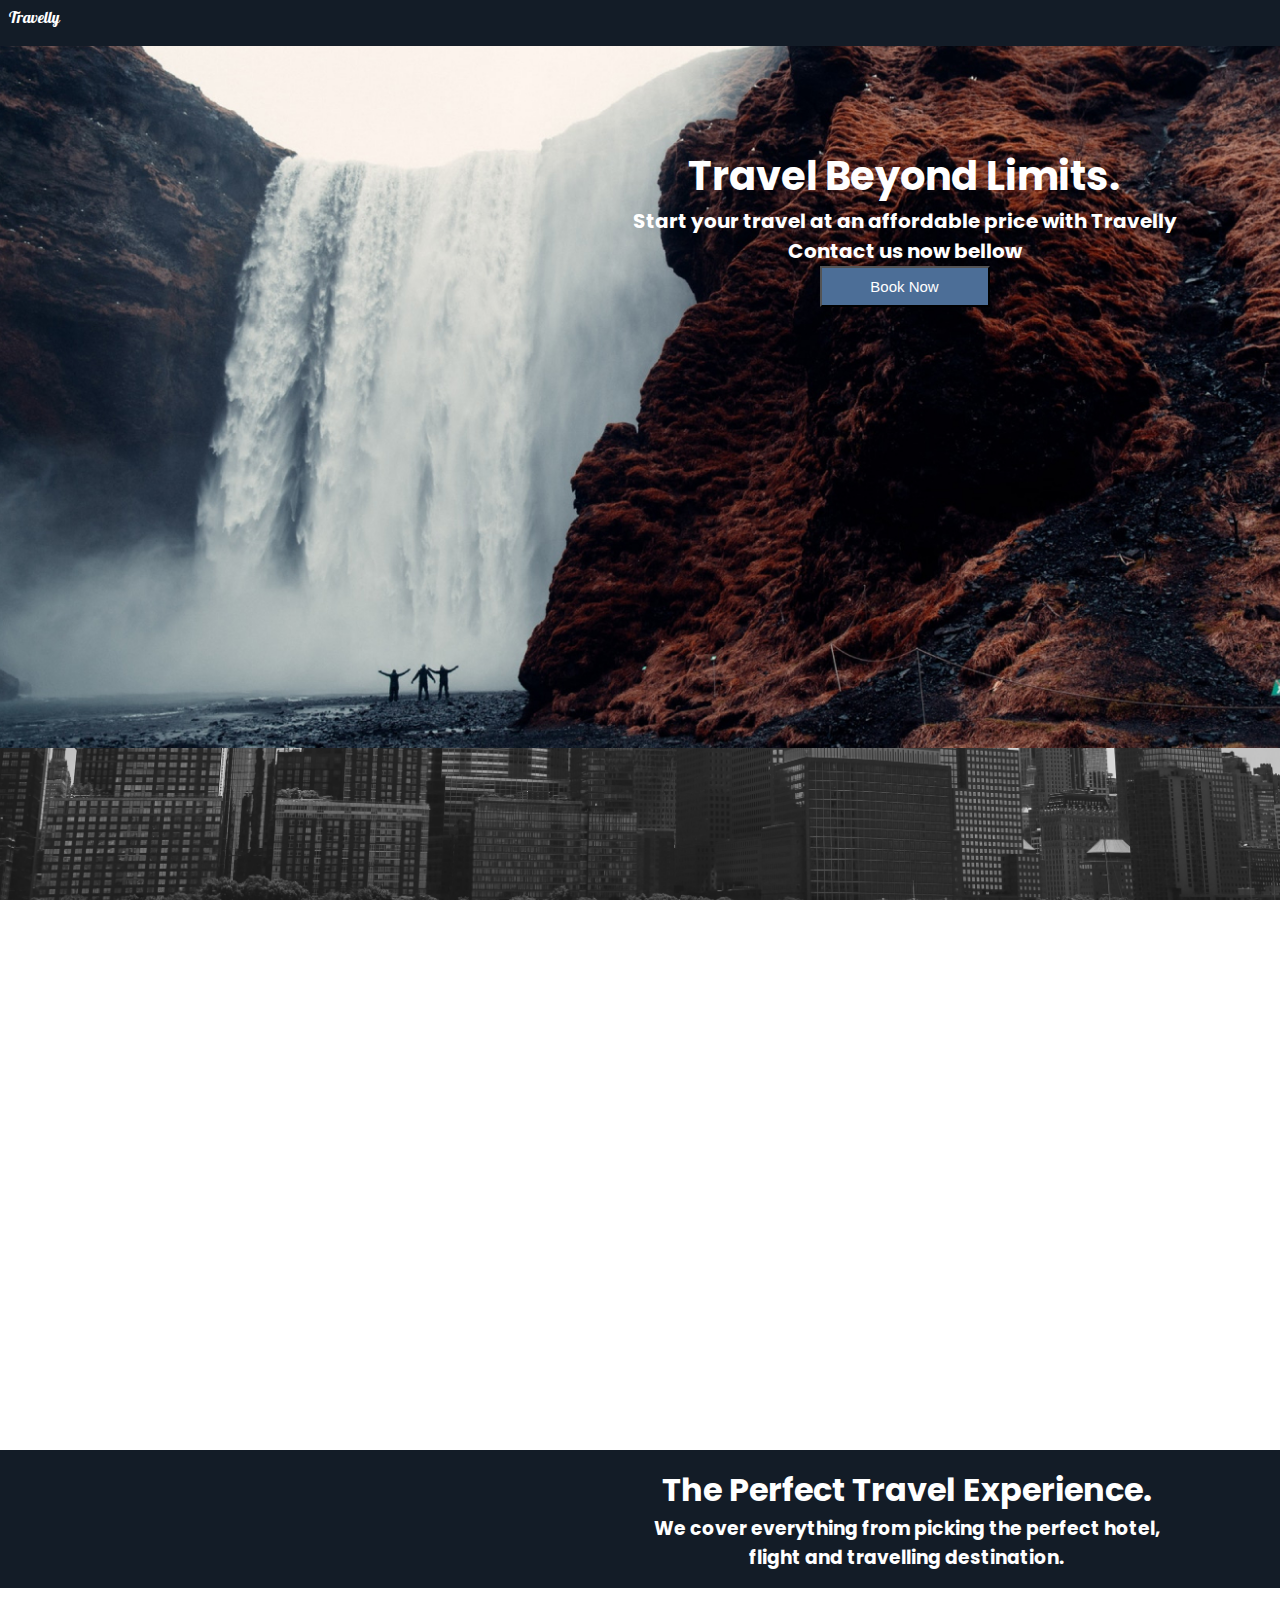
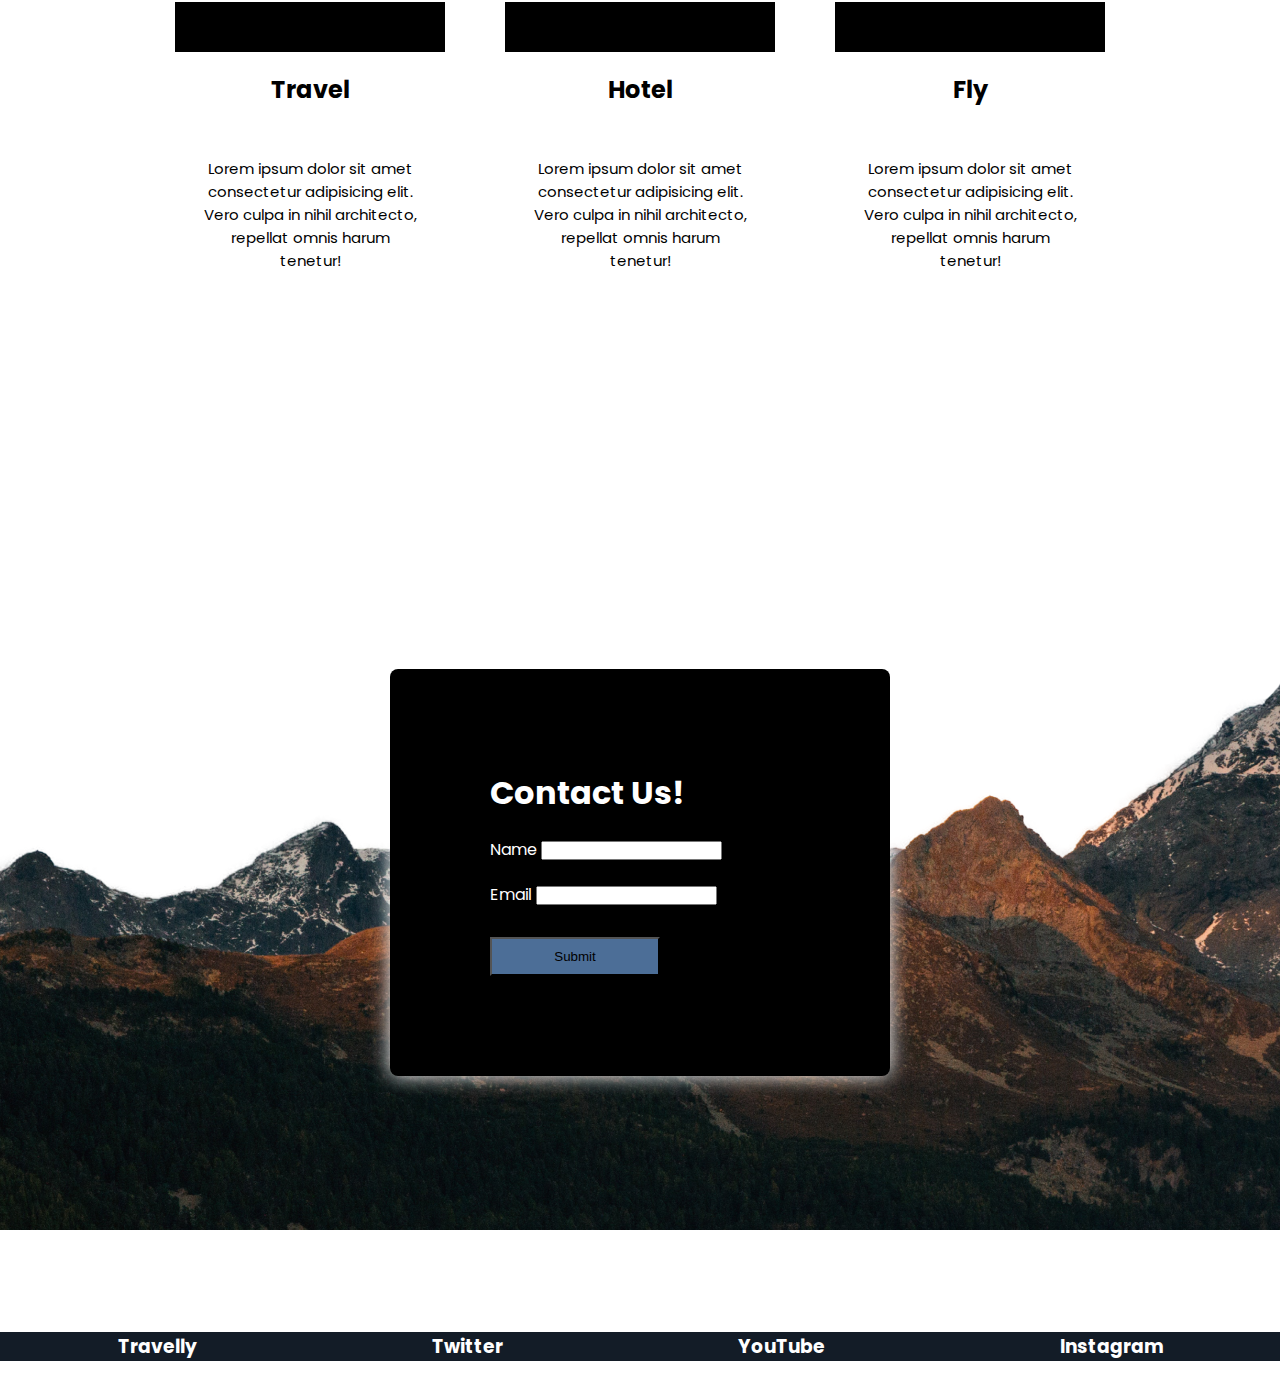
==== Travelly/index.html @ ebe7f57f "Travelly" ====
<!DOCTYPE html>
<html lang="en">
<head>
    <meta charset="UTF-8">
    <meta http-equiv="X-UA-Compatible" content="IE=edge">
    <meta name="viewport" content="width=device-width, initial-scale=1.0">
    <title>Travelly</title>
    <link rel="preconnect" href="https://fonts.googleapis.com">
    <link rel="preconnect" href="https://fonts.gstatic.com" crossorigin>
    <link href="https://fonts.googleapis.com/css2?family=Pattaya&family=Poppins:wght@100&display=swap" rel="stylesheet">

    <link rel="preconnect" href="https://fonts.googleapis.com">
    <link rel="preconnect" href="https://fonts.gstatic.com" crossorigin>
    <link href="https://fonts.googleapis.com/css2?family=Pattaya&display=swap" rel="stylesheet">
    <link rel="stylesheet" href="style.css">
</head>
<body>
    
    <nav>
        <ul>
            <li class="travelly"><a href="#">Travelly</a></li>
            <li style="float:right"><a href="#">Contact</a></li>
            <li style="float:right"><a href="#">Benefits</a></li>
            <li style="float:right"><a class="locations" href="#">Locations</a></li>
          </ul>          
    </nav>

    <div class="div1">
        <h1>Travel Beyond Limits.</h1>
        <h3>Start your travel at an affordable price with Travelly <br> Contact us now bellow</h3>
        <button>Book Now</button>
    </div>

    <strong>
    <div class="div2">
        <h1>Time to explore.</h1>
        <h3>Has your dream always been to visit New York? <br> We can make it possible for you</h3>
    </div>
    </strong>

    <div class="div3">
        <h1>The Perfect Travel Experience.</h1>
        <h3>We cover everything from picking the perfect hotel, <br> flight and travelling destination.</h3>
    </div>

    <section class="container">        
        <div class="card">
            <div class="card-image"></div>
            <h2>Travel</h2>
            <br><br>
            <p>Lorem ipsum dolor sit amet <br> consectetur adipisicing elit. <br> Vero culpa in nihil architecto, <br> repellat omnis harum <br> tenetur!</p>
        </div>
        <div class="card">
            <div class="card-image"></div>
            <h2>Hotel</h2>
            <br><br>
            <p>Lorem ipsum dolor sit amet <br> consectetur adipisicing elit. <br> Vero culpa in nihil architecto, <br> repellat omnis harum <br> tenetur!</p>
        </div>
        <div class="card">
            <div class="card-image"></div>
            <h2>Fly</h2>
            <br><br>
            <p>Lorem ipsum dolor sit amet <br> consectetur adipisicing elit. <br> Vero culpa in nihil architecto, <br> repellat omnis harum <br> tenetur!</p>
        </div>

    </section>


   
    <section class="section">
       
        <div class="cont">
            <form action="">
                <h1>Contact Us!</h1>
        <div class="form-group">
            <label for="firstName"> Name </label>
            <input type="text" id="firstName" name="firstName">
        </div>

        <div class="form-group">
            <label for="email">Email</label>
            <input type="email" id="email" name="email">
        </div>

        <button class="button2" type="submit">Submit</button>

    </form>
    </div>
    </section>

    <div class="div5">
        <h3>Travelly</h3>
        <h3>Twitter</h3>
        <h3>YouTube</h3>
        <h3>Instagram</h3>
    </div>
</body>
</html>
---- Travelly/style.css ----
ul {
    list-style-type: none;
    margin: -1rem;
    padding: 0;
    overflow: hidden;
    background-color: #131c27;
    margin-top: 1;
    width: 205vh;
    height: 80px;
  }
  
  li {
    float: left;
    display: flex;
    align-items: center;
  }
  
  li a {
    display: block;
    color: white;
    text-align: center;
    padding: 14px 16px;
    text-decoration: none;
    margin: 1vh;
    font-family: 'Pattaya', sans-serif;
  }

  .div1{
    background-image: url('/Travelly/img travelly/landing-page.jpg');
    background-repeat: no-repeat;
    background-attachment: fixed;  
    background-size: cover;
    color: white;
    width: 205vh;
    height: 80vh;
    margin: -2vh;
    padding: 1rem;
    text-align: center;
    padding-top: 100px;
    font-family: 'Poppins', sans-serif;
  }


  .div1 button{
    color: white;
    background-color: #4c6e97;
    font-size: 15px;
    width: 170px;
    padding: 10px;
    text-align: center;
  }


.div1 h1{
  font-size: 40px;
}
.div1 h3{
  font-size: 20px;
}

.div2{
  background-image: url('/Travelly/img travelly/skyline.jpg');
  background-repeat: no-repeat;
  background-attachment: fixed;  
  background-size: cover;
  color: white;
  width: 205vh;
  height: 80vh;
  margin: -2vh;
  padding: 1rem;
  font-family: 'Poppins', sans-serif;
  padding-top: 160px;
}

 .div2 h1{
  display: inline;
  border-bottom: 2px solid white;
  margin: 3rem;
  font-size: 40px;
 }

 .div2 h3{
  margin: 3rem;
  font-size: 20px;
 }

  .div3{
    background-color: #131c27;
    color: white;
    margin: -1rem;
    width: 205vh;
    padding: 1rem;
    text-align: center;
    font-family: 'Poppins', sans-serif;
  }

  * {
    box-sizing: border-box;
    padding: 0;
    margin: 0;
  }

  .container{
    display: flex;
    justify-content: center;
  }

  .card{
    background-color: white;
    width: 270px;
    height: 400px;
    margin: 30px;
    text-align: center;
    color: black;
    font-family: 'Poppins', sans-serif;
  }

  .card-image{
    background-color: black;
    height: 50px;
    margin-bottom: 20px;
  }

  section p{
    font-size: 15px;
    color: black;
    font-family: 'Poppins', sans-serif;
  }

  
  .section{
    background-image: url('/Travelly/img travelly/contact-mountain.jpg');
    height: 100vh;
    width: 100%;
    display: flex;
    align-items: center;
    justify-content: center;
    font-family: 'Poppins', sans-serif;
  }


  *{
    padding: 0;
    margin: 0;
    box-sizing: border-box;
  }


  .cont{
    width: 90%;
    max-width: 500px;
    margin: 0 auto;
    padding: 100px;
    box-shadow: 0px 0px 20px;
    background-color: black;
    border-radius: 8px;
    margin-bottom: 20px;
    color: white;
    font-family: 'Poppins', sans-serif;
  }

  .button2{
background-color: #4c6e97;
width: 170px;
padding: 10px;
margin-top: 30px;
  }

  .form-group{
    width: 100%;
    margin-top: 20px;
  }

.div5{
  background-color: #131c27;
  color: white;
  font-family: 'Poppins', sans-serif;
  display: flex;
  justify-content: space-around;
}


@media only screen and (min-device-width : 320px) and (max-device-width : 480px) {
  }
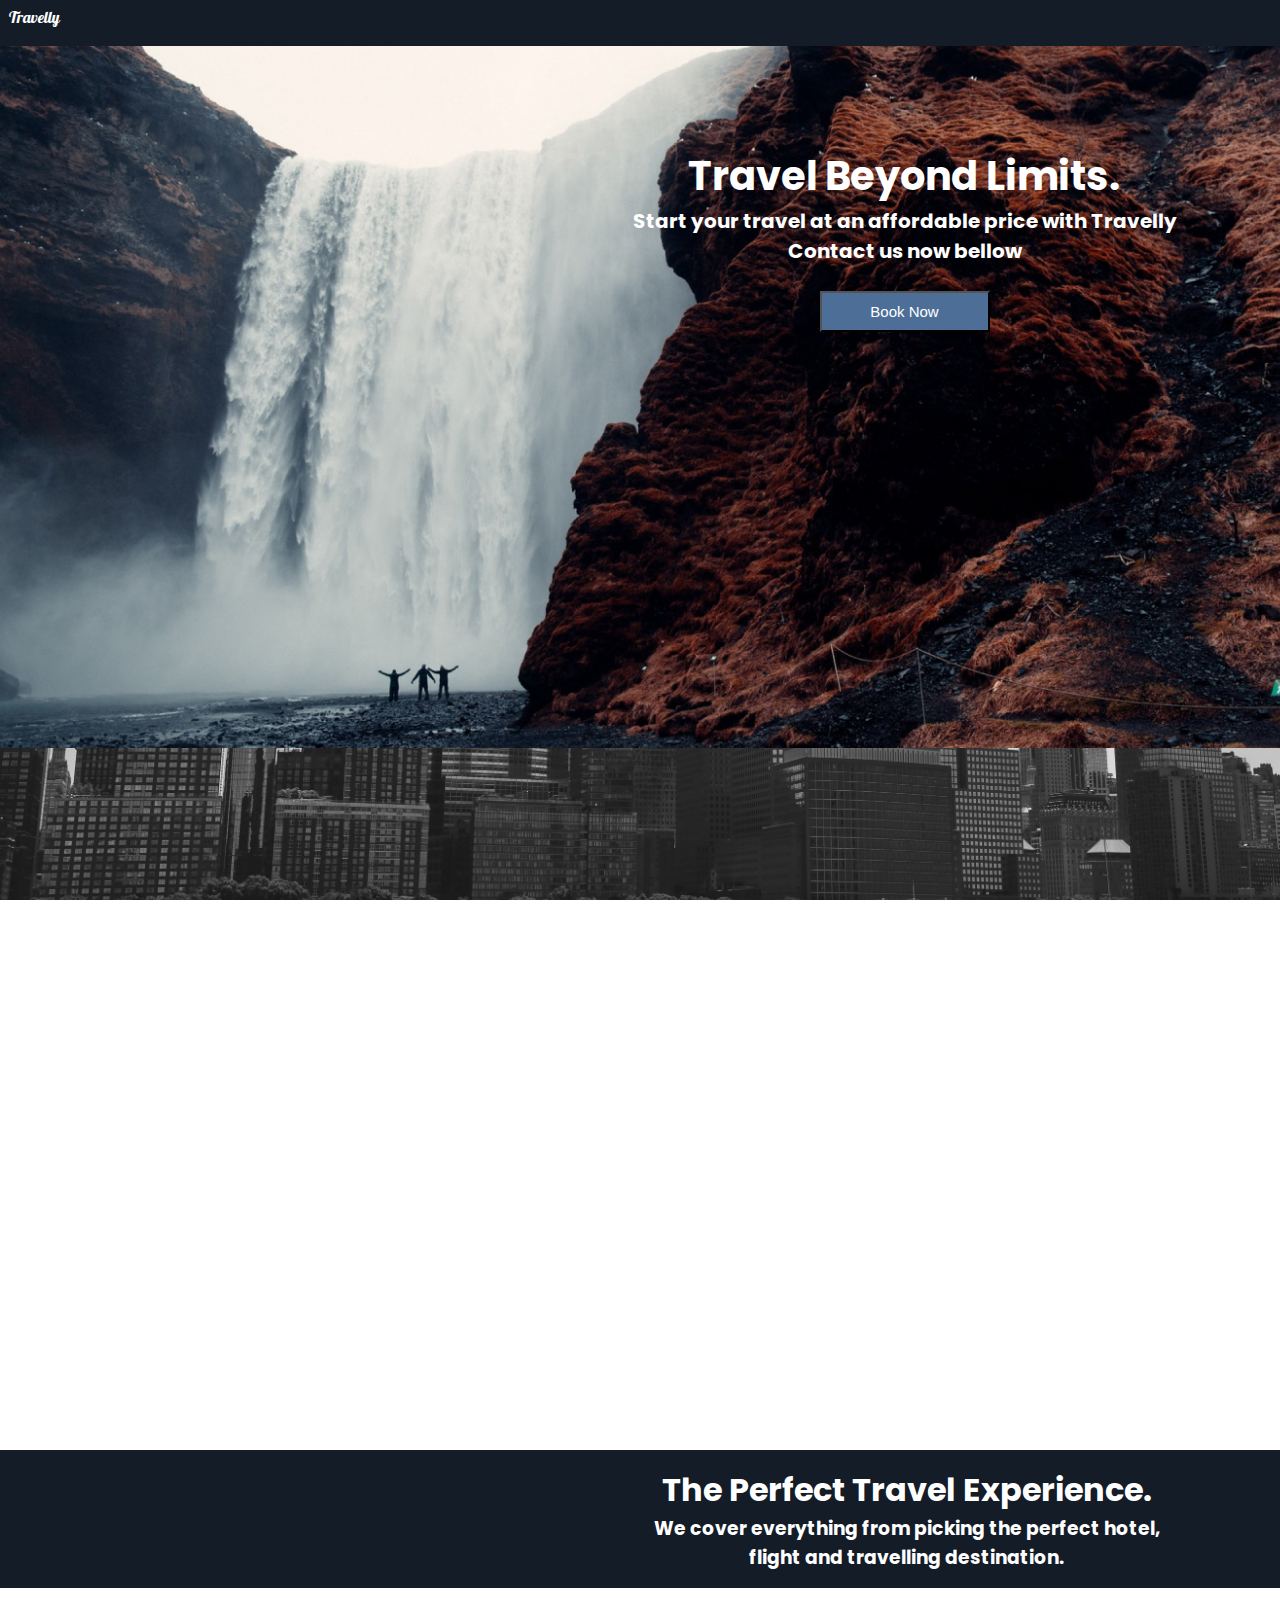
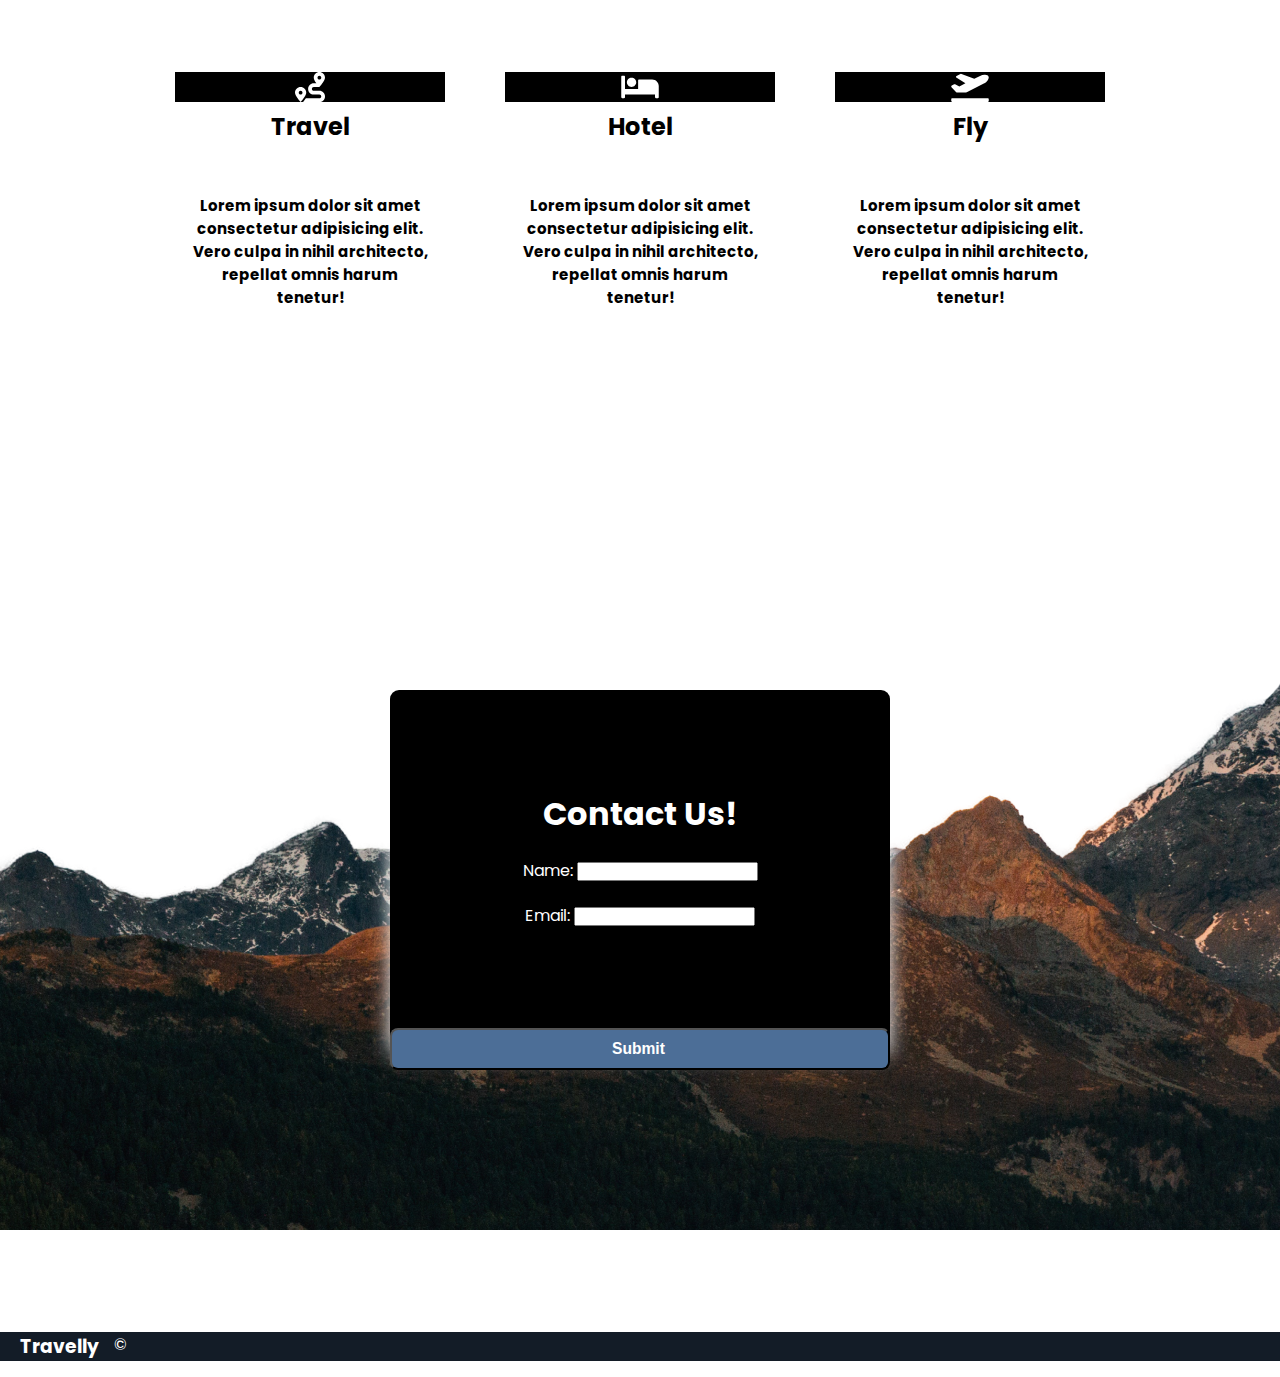
==== commit d9c8eb65: "Travelly" ====
--- a/Travelly/index.html
+++ b/Travelly/index.html
@@ -12,6 +12,7 @@
     <link rel="preconnect" href="https://fonts.googleapis.com">
     <link rel="preconnect" href="https://fonts.gstatic.com" crossorigin>
     <link href="https://fonts.googleapis.com/css2?family=Pattaya&display=swap" rel="stylesheet">
+    <link rel="stylesheet" href="https://cdnjs.cloudflare.com/ajax/libs/font-awesome/5.15.3/css/all.min.css" integrity="sha512-iBBXm8fW90+nuLcSKlbmrPcLa0OT92xO1BIsZ+ywDWZCvqsWgccV3gFoRBv0z+8dLJgyAHIhR35VZc2oM/gI1w==" crossorigin="anonymous" referrerpolicy="no-referrer" />
     <link rel="stylesheet" href="style.css">
 </head>
 <body>
@@ -19,16 +20,16 @@
     <nav>
         <ul>
             <li class="travelly"><a href="#">Travelly</a></li>
-            <li style="float:right"><a href="#">Contact</a></li>
-            <li style="float:right"><a href="#">Benefits</a></li>
-            <li style="float:right"><a class="locations" href="#">Locations</a></li>
+            <li class="nav2" style="float:right"><a href="#">Contact</a></li>
+            <li class="nav2" style="float:right"><a href="#">Benefits</a></li>
+            <li class="nav2" style="float:right"><a class="locations" href="#">Locations</a></li>
           </ul>          
     </nav>
 
     <div class="div1">
         <h1>Travel Beyond Limits.</h1>
         <h3>Start your travel at an affordable price with Travelly <br> Contact us now bellow</h3>
-        <button>Book Now</button>
+         <br><button>Book Now</button>
     </div>
 
     <strong>
@@ -46,21 +47,30 @@
     <section class="container">        
         <div class="card">
             <div class="card-image"></div>
+            <svg aria-hidden="true" focusable="false" data-prefix="fas" data-icon="route" class="svg-inline--fa fa-route fa-w-16" role="img" xmlns="http://www.w3.org/2000/svg" viewBox="0 0 512 512"><path fill="white" d="M416 320h-96c-17.6 0-32-14.4-32-32s14.4-32 32-32h96s96-107 96-160-43-96-96-96-96 43-96 96c0 25.5 22.2 63.4 45.3 96H320c-52.9 0-96 43.1-96 96s43.1 96 96 96h96c17.6 0 32 14.4 32 32s-14.4 32-32 32H185.5c-16 24.8-33.8 47.7-47.3 64H416c52.9 0 96-43.1 96-96s-43.1-96-96-96zm0-256c17.7 0 32 14.3 32 32s-14.3 32-32 32-32-14.3-32-32 14.3-32 32-32zM96 256c-53 0-96 43-96 96s96 160 96 160 96-107 96-160-43-96-96-96zm0 128c-17.7 0-32-14.3-32-32s14.3-32 32-32 32 14.3 32 32-14.3 32-32 32z"></path></svg>
             <h2>Travel</h2>
             <br><br>
+            <strong>
             <p>Lorem ipsum dolor sit amet <br> consectetur adipisicing elit. <br> Vero culpa in nihil architecto, <br> repellat omnis harum <br> tenetur!</p>
+        </strong>
         </div>
         <div class="card">
             <div class="card-image"></div>
+            <svg aria-hidden="true" focusable="false" data-prefix="fas" data-icon="bed" class="svg-inline--fa fa-bed fa-w-20" role="img" xmlns="http://www.w3.org/2000/svg" viewBox="0 0 640 512"><path fill="white" d="M176 256c44.11 0 80-35.89 80-80s-35.89-80-80-80-80 35.89-80 80 35.89 80 80 80zm352-128H304c-8.84 0-16 7.16-16 16v144H64V80c0-8.84-7.16-16-16-16H16C7.16 64 0 71.16 0 80v352c0 8.84 7.16 16 16 16h32c8.84 0 16-7.16 16-16v-48h512v48c0 8.84 7.16 16 16 16h32c8.84 0 16-7.16 16-16V240c0-61.86-50.14-112-112-112z"></path></svg>
             <h2>Hotel</h2>
             <br><br>
+            <strong>
             <p>Lorem ipsum dolor sit amet <br> consectetur adipisicing elit. <br> Vero culpa in nihil architecto, <br> repellat omnis harum <br> tenetur!</p>
+        </strong>
         </div>
         <div class="card">
             <div class="card-image"></div>
+            <svg aria-hidden="true" focusable="false" data-prefix="fas" data-icon="plane-departure" class="svg-inline--fa fa-plane-departure fa-w-20" role="img" xmlns="http://www.w3.org/2000/svg" viewBox="0 0 640 512"><path fill="white" d="M624 448H16c-8.84 0-16 7.16-16 16v32c0 8.84 7.16 16 16 16h608c8.84 0 16-7.16 16-16v-32c0-8.84-7.16-16-16-16zM80.55 341.27c6.28 6.84 15.1 10.72 24.33 10.71l130.54-.18a65.62 65.62 0 0 0 29.64-7.12l290.96-147.65c26.74-13.57 50.71-32.94 67.02-58.31 18.31-28.48 20.3-49.09 13.07-63.65-7.21-14.57-24.74-25.27-58.25-27.45-29.85-1.94-59.54 5.92-86.28 19.48l-98.51 49.99-218.7-82.06a17.799 17.799 0 0 0-18-1.11L90.62 67.29c-10.67 5.41-13.25 19.65-5.17 28.53l156.22 98.1-103.21 52.38-72.35-36.47a17.804 17.804 0 0 0-16.07.02L9.91 230.22c-10.44 5.3-13.19 19.12-5.57 28.08l76.21 82.97z"></path></svg>
             <h2>Fly</h2>
             <br><br>
+            <strong>
             <p>Lorem ipsum dolor sit amet <br> consectetur adipisicing elit. <br> Vero culpa in nihil architecto, <br> repellat omnis harum <br> tenetur!</p>
+        </strong>
         </div>
 
     </section>
@@ -73,26 +83,26 @@
             <form action="">
                 <h1>Contact Us!</h1>
         <div class="form-group">
-            <label for="firstName"> Name </label>
+            <label for="firstName"> Name: </label>
             <input type="text" id="firstName" name="firstName">
         </div>
 
         <div class="form-group">
-            <label for="email">Email</label>
+            <label for="email">Email:</label>
             <input type="email" id="email" name="email">
         </div>
 
-        <button class="button2" type="submit">Submit</button>
+        <button class="button2" type="submit"> <h3>Submit</h3></button>
 
     </form>
     </div>
     </section>
 
     <div class="div5">
-        <h3>Travelly</h3>
-        <h3>Twitter</h3>
-        <h3>YouTube</h3>
-        <h3>Instagram</h3>
+        <h3>Travelly</h3> <span class="h3span">&#169;</span>
+        <span class="twitter"><a href=".//icons/twitter.svg"><i class="fab fa-twitter" style="color:white ;"></i></a></span>
+        <span class="youtube"><a href=".//icons/youtube.svg"><i class="fab fa-youtube" style="color:white ;"></i></a></span>
+        <span class="instagram"><a href=".//icons/instagram.svg"><i class="fab fa-instagram" style="color:white ;"></i></a></span>
     </div>
 </body>
 </html>--- a/Travelly/style.css
+++ b/Travelly/style.css
@@ -117,7 +117,7 @@
   }
 
   .card-image{
-    background-color: black;
+    
     height: 50px;
     margin-bottom: 20px;
   }
@@ -148,28 +148,42 @@
 
 
   .cont{
+    height: 365px;
     width: 90%;
     max-width: 500px;
     margin: 0 auto;
     padding: 100px;
     box-shadow: 0px 0px 20px;
-    background-color: black;
-    border-radius: 8px;
+    background-color:  black;
+    border-radius: 9px;
     margin-bottom: 20px;
     color: white;
     font-family: 'Poppins', sans-serif;
   }
 
+  .cont h1{
+    text-align: center;
+  }
+
   .button2{
-background-color: #4c6e97;
-width: 170px;
-padding: 10px;
-margin-top: 30px;
+  background-color: #4c6e97;;
+  width: 500px;
+  padding: 10px;
+  margin-top:100px;
+  border-radius: 8px;
+  display: flex;
+  margin-left: -100px;
+  }
+
+  .button2 h3{
+    color: white;
+    margin-left: 210px;
   }
 
   .form-group{
     width: 100%;
     margin-top: 20px;
+    text-align: center;
   }
 
 .div5{
@@ -177,9 +191,98 @@
   color: white;
   font-family: 'Poppins', sans-serif;
   display: flex;
-  justify-content: space-around;
-}
-
-
-@media only screen and (min-device-width : 320px) and (max-device-width : 480px) {
-  }+}
+
+
+span {
+  content: "\00A9";
+  margin-left: 15px;
+}
+
+.div5 h3{
+  margin-left: 20px;
+}
+
+.twitter{
+  margin-left: 400px;
+}
+
+.youtube{
+  margin-left: 400px;
+}
+
+.instagram{
+  margin-left: 400px;
+}
+
+
+svg{
+  height: 30px;
+  background-color: black;
+  width: 270px;
+}
+
+
+
+
+@media only screen and (max-width: 600px) {
+  ul{
+    width: 70vh;
+    height: 120px;
+  }
+
+  .nav2{
+    margin: 1rem;
+   margin-top: 3rem;
+  }
+ 
+  .div1{
+    width: 70vh;
+  }
+  
+  .div2{
+    width: 70vh;
+  }
+
+  .div3{
+    width: 70vh;
+  }
+
+  .container{
+    width: 70vh;
+    display: flex;
+    flex-direction: column;
+    margin: 4rem;
+  }
+
+  .section{
+    width: 70vh;
+    margin: -1rem;
+  }
+
+  .button2{
+    width: 456px;
+  }
+
+  .div5{
+    width: 70vh;
+    height: 100px;
+  }
+
+  .twitter{
+    margin: 3rem;
+  }
+
+    .youtube{
+      margin: 3rem;
+    }
+
+    .instagram{
+      margin: 3rem;
+    }
+  
+}
+
+
+
+
